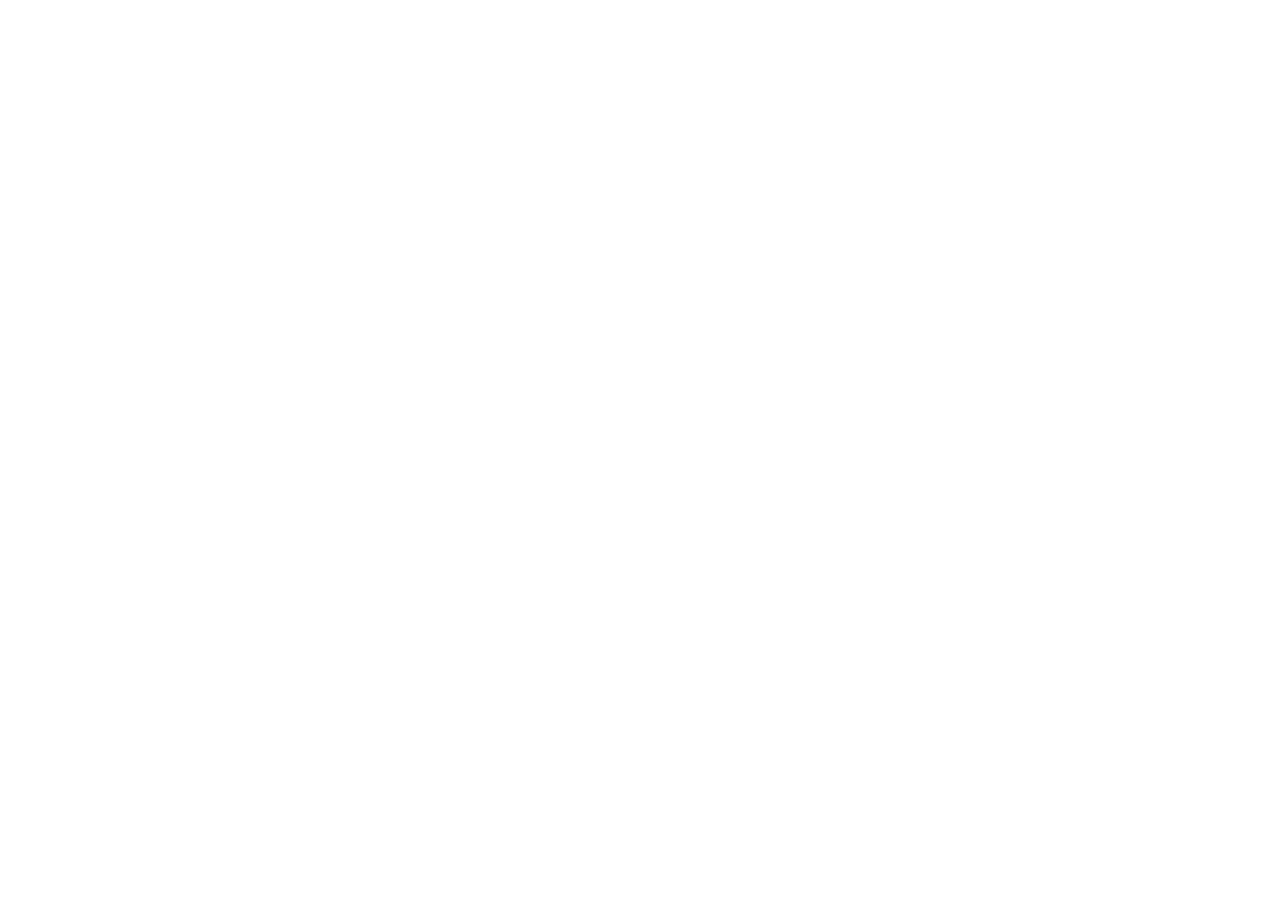
==== index.html @ c19c56f4 "Archivo subido con exito" ====
<!DOCTYPE html>
<html lang="en">
<head>
    <meta charset="UTF-8">
    <meta name="viewport" content="width=device-width, initial-scale=1.0">
    <title>Document</title>
</head>
<body>
    
</body>
</html>
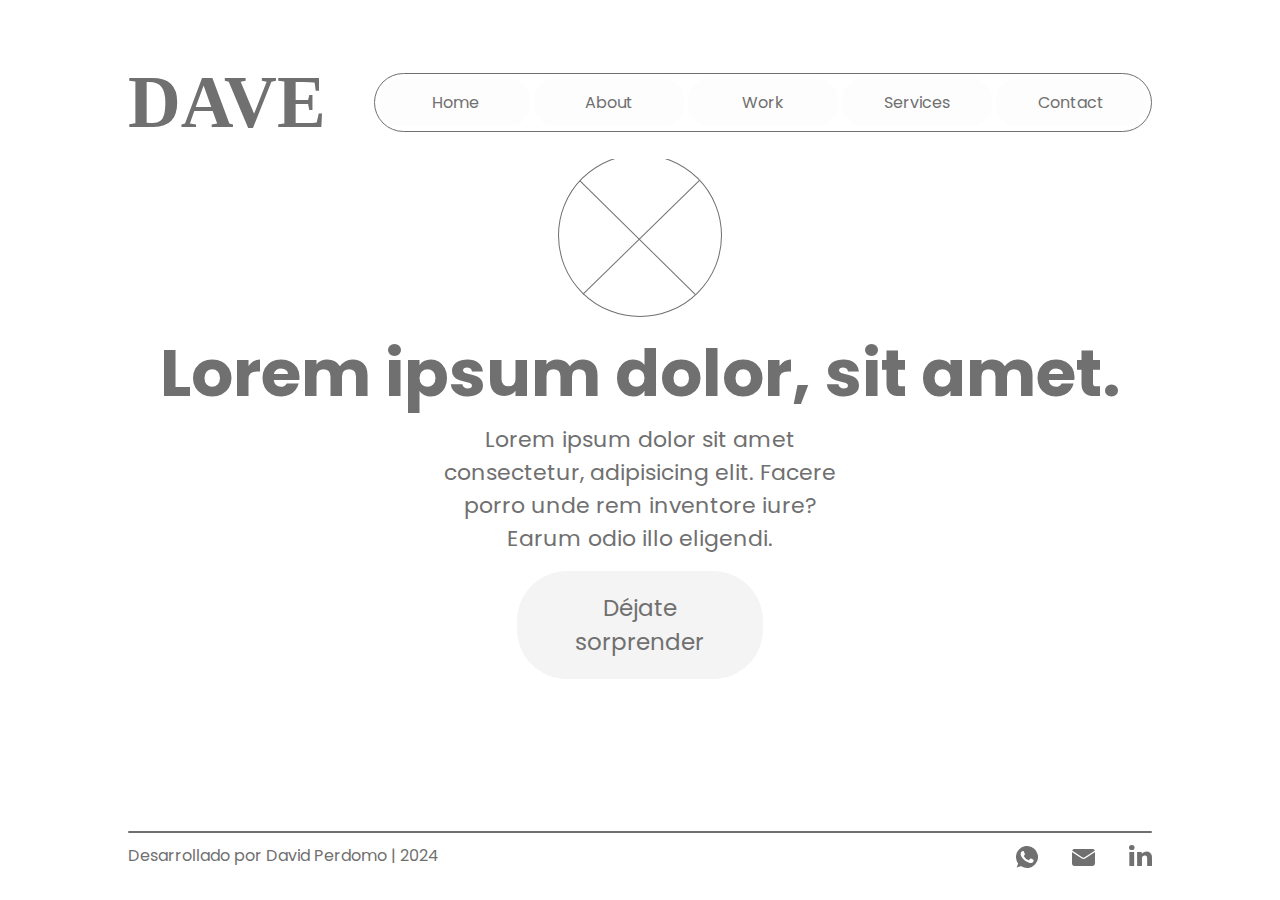
==== commit c57839bc: "Preentrega1 subida" ====
--- a/index.html
+++ b/index.html
@@ -1,11 +1,60 @@
 <!DOCTYPE html>
-<html lang="en">
+<html lang="es">
 <head>
     <meta charset="UTF-8">
     <meta name="viewport" content="width=device-width, initial-scale=1.0">
-    <title>Document</title>
+    <link rel="stylesheet" href="/assets/style.css">
+    <title>David Perdomo Portfolio</title>
+    <link rel="shortcut icon" href="https://assets.squarespace.com/universal/default-favicon.ico" type="image/x-icon">
+    <link rel="preconnect" href="https://fonts.googleapis.com">
+<link rel="preconnect" href="https://fonts.gstatic.com" crossorigin>
+<link href="https://fonts.googleapis.com/css2?family=Poppins:ital,wght@0,100;0,200;0,300;0,400;0,500;0,600;0,700;0,800;0,900;1,100;1,200;1,300;1,400;1,500;1,600;1,700;1,800;1,900&display=swap" rel="stylesheet">
+    
 </head>
 <body>
-    
+    <header>
+        <nav class="menu">
+           <a href="/index.html"><img src="/assets/images/logo_dave.svg" alt="" width="200px"></a>
+           <ul>
+            <a href="/index.html"><li>Home</li></a>
+            <a href="/pages/about.html"><li>About</li></a>
+            <a href="/pages/work.html"><li>Work</li></a>
+            <a href="/pages/services.html"><li>Services</li></a>
+            <a href="/pages/contact.html"><li>Contact</li></a>
+           </ul>
+           
+        </nav>
+    </header>
+    <main id="principal">
+        <section class="image-1">
+            <img src="/assets/images/image-1.svg" alt="">
+        </section>
+        <section class="titulos">
+            <h1>Lorem ipsum dolor, sit amet.</h1>
+        </section>
+        <section class="parrafos">
+            <p>Lorem ipsum dolor sit amet consectetur, adipisicing elit. Facere porro unde rem inventore iure? Earum odio illo eligendi.</p>
+        </section>
+        <section class="button">
+            <a href="/pages/work.html"><span>Déjate sorprender</span></a>
+        </section>
+    </main>
+   
+    <footer>
+        <section class="barra">
+
+        </section>
+        <section class="datos">
+            <section class="cierre">
+                <p>Desarrollado por David Perdomo | 2024</p>
+            </section>
+            <section class="logos">
+                <a href="https://api.whatsapp.com/send?phone=573163851757" target="_blank"><img class="logo-whatsapp" src="/assets/images/logo-whatsapp.svg" alt=""></a>
+                <a href="mailto:cristiand.perdomoz@gmail.com" target="_blank"><img src="/assets/images/logo-email.svg" alt="" class="logo-email"></a>
+                <a href="https://www.linkedin.com/in/david-perdomo-b9258a185/" target="_blank"><img src="/assets/images/logo-linkedin.svg" alt="" class="logo-linkedin"></a>
+            </section>
+        </section>
+
+    </footer>
 </body>
 </html>--- a/assets/style.css
+++ b/assets/style.css
@@ -0,0 +1,537 @@
+* {
+    margin: 0;
+    padding: 0;
+    box-sizing: border-box;
+    font-family: "Poppins", sans-serif;
+}
+ body {
+    display: flex;
+    flex-direction: column;
+    min-height: 100vh;
+ }
+
+header {
+    width: 80%;
+    padding-top: 50px;
+    background-color: rgb(255, 255, 255);
+    position: fixed;
+    margin-left: 10%;
+    z-index: 1;
+}
+
+
+nav ul {
+    list-style: none;
+    position: absolute;
+    right: 0;
+    top: 11px;
+    border: 1px solid #707070;
+    border-radius: 30px;
+    margin-top: 62px;
+    padding: 5px;
+    
+}
+
+nav ul li {
+    display: inline-block;
+    border: 1px solid #FDFDFD ;
+    border-radius: 21px;
+    background-color: #FDFDFD;
+    padding: 10px;
+    width: 150px;
+    text-align: center;
+    color: #707070;
+}
+
+nav ul li:hover {
+    display: inline-block;
+    border: 1px solid #FDFDFD ;
+    border-radius: 21px;
+    background-color: #F4F4F4;
+    font-weight: 500;
+    padding: 10px;
+    width: 150px;
+    text-align: center;
+    color: #707070;
+}
+
+main{
+    width: 80%;
+    margin: 0px auto;
+    padding: auto;
+}
+
+main#principal {
+    margin: 0 auto;
+
+}
+
+.image-1 img {
+    display: inline-block;
+    margin: 0 auto;
+    margin-left: 42%;
+    margin-right: 42%;
+    margin-top: 15%;
+    width: 16%;
+    text-align: center;
+}
+
+.titulos {
+    color: #707070;
+    text-align: center;
+    font-size: 33px;
+}
+
+section.parrafos{
+    margin-left: 30%;
+    margin-right: 30%;
+
+}
+
+.parrafos {
+    color: #707070;
+    text-align: center;
+    font-size: 22px;
+
+}
+
+section.button {
+    margin-top: 1rem;
+    margin-left: 30%;
+    margin-right: 30%;
+}
+
+.button {
+    margin-left: 30%;
+    margin-right: 30%;
+    text-align: center;
+
+}
+
+.button a span {
+    display: inline-block;
+    background-color: #F4F4F4;
+    color: #707070;
+    text-align: center;
+    padding: 20px;
+    font-size: 23px;
+    border-radius: 50px;
+    width: 60%;
+    
+}
+
+.button a span:hover {
+    display: inline-block;
+    background-color: #dedede;
+    color: #707070;
+    text-align: center;
+    padding: 20px;
+    font-size: 23px;
+    border-radius: 50px;
+    font-weight: 500;
+    
+}
+
+footer {
+    margin-left: 10%;
+    width: 80%;
+    margin-top: auto;
+    padding-bottom: 2rem;
+}
+
+.barra {
+    height: 2px;
+    width: 100%;
+    background-color: #707070;
+    border-radius: 5px;
+}
+
+.datos {
+    margin-top: 10px;
+    display: inline-block;
+}
+
+.cierre {
+    display: inline-block;
+    color: #707070;
+    font-size: 16px;
+
+}
+
+section.logos {
+    display: inline-block;
+    padding-right: 0%;
+    margin-right: 10%;
+    text-align: right;
+    position: absolute;
+    right: 0;
+    vertical-align: middle;
+
+}
+section.logos img {
+    margin-left: 30px;
+
+}
+
+.logo-whatsapp {
+    
+}
+
+.logo-linkedin {
+    margin-bottom: 2px;
+}
+
+.logo-email {
+    margin-bottom: 2px;
+}
+
+/* ABOUT */
+
+main#principal-pages {
+    margin-top: 500px;
+    margin-left: 10%;
+}
+
+.titulos-pages {
+    text-align: left;
+    margin-left: 0px;
+    font-size: 40px;
+    width: 400px;
+    color: #707070;
+    line-height: 44px;
+}
+
+.button-2 {
+    text-align: center;
+    margin-left: 0px;
+    display: inline-block;
+    margin-top: 2rem;
+    margin-right: 1rem;
+
+}
+
+.button-2 a span {
+    display: inline-block;
+    background-color: #F4F4F4;
+    color: #707070;
+    text-align: center;
+    padding: 20px;
+    font-size: 16px;
+    border-radius: 50px;
+    width: 200px;
+}
+
+.button-2 a span:hover {
+    display: inline-block;
+    background-color: #dedede;
+    font-weight: 500;
+    color: #707070;
+    text-align: center;
+    padding: 20px;
+    font-size: 16px;
+    border-radius: 50px;
+    width: 200px;
+    
+}
+
+.section-2{
+    width: 100%;
+    margin-top: 50px;
+    display: inline-block;
+}
+.imagenes {
+    display: flex;
+    justify-content: space-between;
+}
+
+
+.section-3 {
+    margin-top: 50px;
+    margin-bottom: 200px;
+}
+
+.sub-titulos {
+    display: inline-block;
+}
+
+.textos {
+    display: flex;
+    justify-content: space-between;
+}
+
+.subir-arriba {
+    margin-top: 1000px;
+
+}
+.subtitulos {
+    text-align: left;
+    margin-left: 0px;
+    margin-top: 0px;
+    font-size: 30px;
+    width: 400px;
+    color: #707070;
+    line-height: 32px;
+}
+
+section.parrafos-about {
+    display: inline-block;
+    width: 770px;
+    margin-right: 0px;
+}
+
+section.parrafos-about p {
+    display: inline-block;
+    width: 770px;
+    font-weight: 300;
+    font-size: 25px;
+    color: #707070;
+    line-height: 32px;
+    margin-bottom: 50px;
+}
+.parrafos-about p.subtitulos {
+    color: #707070;
+    font-weight: 400;
+    margin-bottom: 20px;
+    font-size: 30px;
+}
+
+.experiencia {
+    display: flex;
+    justify-content: space-between;
+}
+
+.experiencia p.exp-1 {
+    text-align: left;
+    margin-bottom: 20px;
+    margin-top: 20px;
+}
+
+.experiencia p.exp-2 {
+    text-align: right;
+    margin-bottom: 20px;
+    margin-top: 20px;
+}
+
+/* WORK */
+
+.portafolio {
+    margin-top: 50px;
+    display: flex;
+    justify-content: space-between;
+    margin-bottom: 10px;
+}
+
+.titulos-proyectos {
+    width: 100%;
+    display: flex;
+    justify-content: space-between;
+}
+
+div.titulos-proyectos {
+    width: 100%;
+    display: flex;
+    justify-content: space-between;
+    color: #707070;
+    font-size: 25px;
+    text-align: right;
+}
+
+.proyectos {
+    width: 450px;
+    text-align: right;
+    display: flex;
+    justify-content: space-between;
+}
+
+.linea {
+    height: 2px;
+    width: 60%;
+    background-color: #707070;
+    border-radius: 5px;
+    margin-top: 20px;
+}
+
+/* SERVICES */
+
+.titulos-pages-services {
+    width: 500px;
+    text-align: left;
+    margin-left: 0px;
+    font-size: 40px;
+    color: #707070;
+    line-height: 44px;
+}
+
+.section-2-services {
+    display: flex;
+    justify-content: space-between;
+    margin-top: 100px;
+}
+
+.description-services.description-services {
+    text-align: left;
+    width: 60%;
+    margin-top: 150px;
+}
+
+section.barra {
+    margin-top: 20px;
+}
+
+.parrafos-services {
+    text-align: left;
+    font-size: 25px;
+    color: #707070;
+    margin-top: 20px;
+    font-weight: 300;
+}
+
+.barra-2 {
+    height: 2px;
+    width: 50%;
+    background-color: #707070;
+    border-radius: 5px;
+    margin-top: 20px;
+}
+
+.separador-1 {
+    height: 2px;
+    width: 100%;
+    background-color: #707070;
+    border-radius: 5px;
+    margin-top: 100px;
+    margin-bottom: 100px;
+}
+
+section.subtitulo-2 {
+    display: flex;
+    justify-content: space-between;
+    width: 100%;
+}
+
+.parrafos-services-2 {
+
+    text-align: left;
+    font-size: 25px;
+    color: #707070;
+    font-weight: 300;
+    margin-right: 0px;
+}
+
+.decription-services-2 {
+    width: 60%;
+    margin-right: 0px;
+}
+
+/* CONTACT */
+
+.section-1-contact {
+    display: flex;
+    justify-content: space-between;
+}
+
+.contact-1 {
+    width: 40%;
+}
+
+.container {
+    padding: 20px;
+    border-radius: 30px;
+  }
+
+  .form-group {
+    margin-bottom: 20px;
+  }
+  
+  label {
+    font-weight: 300;
+    display: block;
+    text-align: left;
+    color: #707070;
+    font-size: 25px;
+    margin-bottom: 5px;
+  }
+  
+  input[type="text"],
+  input[type="email"],
+  input[type="tel"] {
+    text-align: left;
+    width: 100%;
+    padding: 10px;
+    padding-left: 20px;
+    border: 1px solid #707070;
+    border-radius: 30px;
+    color: #707070;
+    opacity: 60%;
+  }
+
+  
+  button {
+    margin-left: 30%;
+    margin-right: 30%;
+    text-align: center;
+    background-color: #F4F4F4;
+    color: #707070;
+    text-align: center;
+    padding: 10px;
+    font-size: 16px;
+    border-radius: 50px;
+    border: 1px solid #707070;
+    width: 40%;
+  }
+  
+  button:hover {
+    background-color: rgb(219, 219, 219);
+    font-weight: 500;
+  }
+
+  .separador-2 {
+    text-align: center;
+    margin-top: 200px;
+    margin-bottom: 200px;
+  }
+
+  p.exp-1 a{
+    color: #707070;
+    font-size: 25px;
+    font-weight: 400;
+  }
+
+  p.exp-1 {
+    color: #707070;
+    font-size: 25px;
+    font-weight: 400;
+  }
+
+  p.exp-2 {
+    color: #707070;
+    font-size: 25px;
+    font-weight: 400;
+  }
+
+  section.barra {
+    height: 2px;
+    width: 100%;
+    background-color: #707070;
+    border-radius: 5px;
+    margin-top: 0px;
+}
+a {
+    text-decoration: none;
+}
+
+/* PROYECTOS */
+
+.bold {
+    font-weight: 500;
+}
+
+.description-proyects {
+    color: #707070;
+    font-size: 30px;
+    margin-top: 1rem;
+}
+
+.mockups {
+    margin-bottom: 4rem;
+}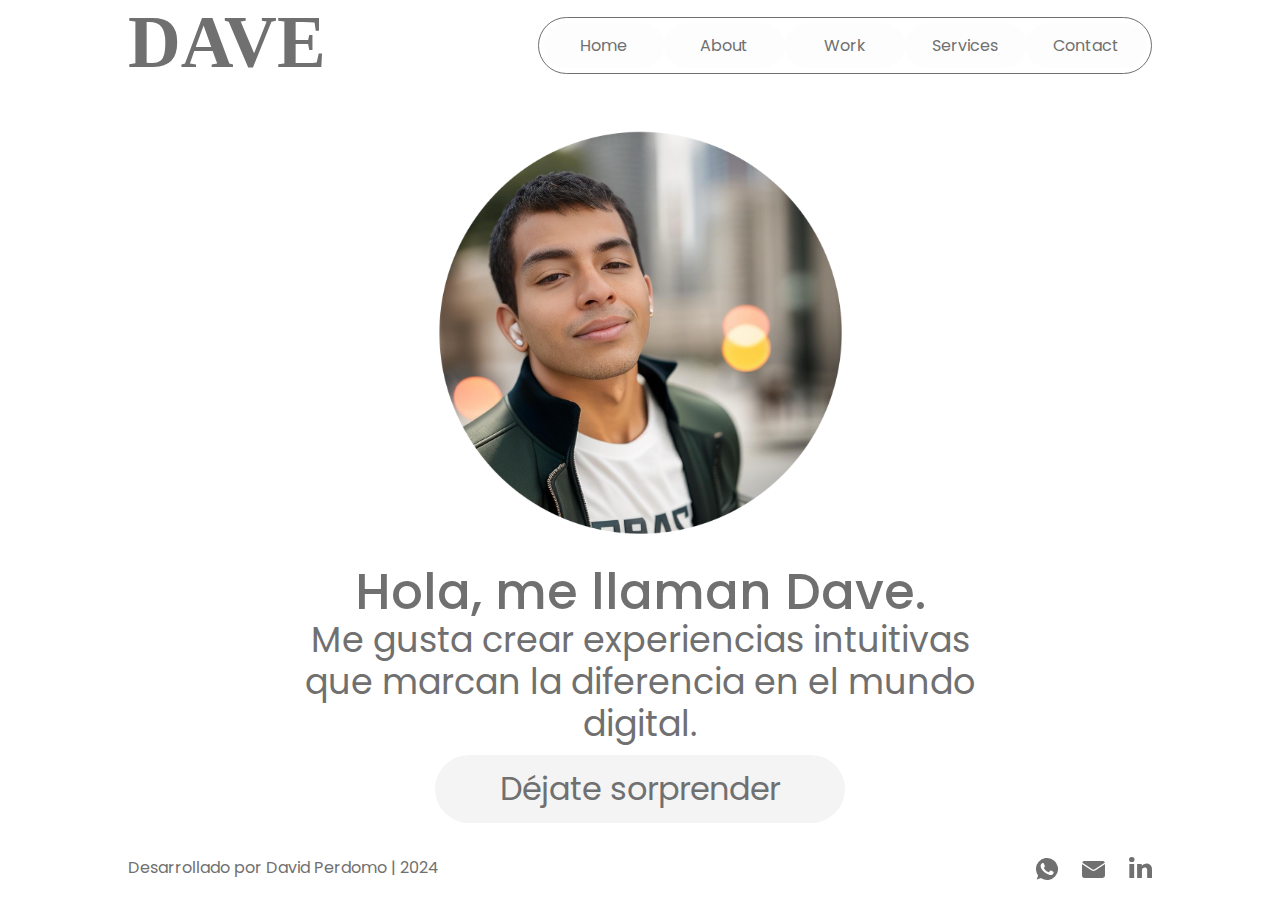
==== commit 6b0b7a4a: "Pyoyecto 2" ====
--- a/index.html
+++ b/index.html
@@ -3,58 +3,63 @@
 <head>
     <meta charset="UTF-8">
     <meta name="viewport" content="width=device-width, initial-scale=1.0">
-    <link rel="stylesheet" href="/assets/style.css">
+    <link rel="stylesheet" href="css/style.css">
     <title>David Perdomo Portfolio</title>
+    
     <link rel="shortcut icon" href="https://assets.squarespace.com/universal/default-favicon.ico" type="image/x-icon">
     <link rel="preconnect" href="https://fonts.googleapis.com">
-<link rel="preconnect" href="https://fonts.gstatic.com" crossorigin>
-<link href="https://fonts.googleapis.com/css2?family=Poppins:ital,wght@0,100;0,200;0,300;0,400;0,500;0,600;0,700;0,800;0,900;1,100;1,200;1,300;1,400;1,500;1,600;1,700;1,800;1,900&display=swap" rel="stylesheet">
-    
+    <link rel="preconnect" href="https://fonts.gstatic.com" crossorigin>
+    <link href="https://fonts.googleapis.com/css2?family=Poppins:ital,wght@0,100;0,200;0,300;0,400;0,500;0,600;0,700;0,800;0,900;1,100;1,200;1,300;1,400;1,500;1,600;1,700;1,800;1,900&display=swap" rel="stylesheet">
 </head>
 <body>
+
+
     <header>
-        <nav class="menu">
-           <a href="/index.html"><img src="/assets/images/logo_dave.svg" alt="" width="200px"></a>
-           <ul>
-            <a href="/index.html"><li>Home</li></a>
-            <a href="/pages/about.html"><li>About</li></a>
-            <a href="/pages/work.html"><li>Work</li></a>
-            <a href="/pages/services.html"><li>Services</li></a>
-            <a href="/pages/contact.html"><li>Contact</li></a>
+        <nav class="navbar">
+           <a href="index.html"><img src="assets/logo_dave.svg" alt="" class="logo"></a>
+          
+           <ul class="menu_items">
+                <li><a href="index.html">Home</a></li>
+                <li><a href="pages/about.html">About</a></li>
+                <li><a href="pages/work.html">Work</a></li>
+                <li><a href="pages/services.html">Services</a></li>
+                <li><a href="pages/contact.html">Contact</a></li>
            </ul>
            
         </nav>
     </header>
-    <main id="principal">
-        <section class="image-1">
-            <img src="/assets/images/image-1.svg" alt="">
-        </section>
-        <section class="titulos">
-            <h1>Lorem ipsum dolor, sit amet.</h1>
-        </section>
-        <section class="parrafos">
-            <p>Lorem ipsum dolor sit amet consectetur, adipisicing elit. Facere porro unde rem inventore iure? Earum odio illo eligendi.</p>
-        </section>
-        <section class="button">
-            <a href="/pages/work.html"><span>Déjate sorprender</span></a>
-        </section>
+    <main class="principal">
+        <div class="image-1">
+            <img src="assets//foto-de-david.png" alt="" class="foto-1">
+        </div>
+        <section class="content">
+            <div class="titulos">
+            <h1>Hola, me llaman Dave.</h1>
+            </div>
+            <div class="parrafos">
+            <p>Me gusta crear experiencias intuitivas
+                que marcan la diferencia en el mundo digital.</p>
+            </div>
+            <div class="button">
+            <a href="pages/work.html"><span>Déjate sorprender</span></a>
+            </div>
+    </section>
     </main>
    
+    <!-- Contenido de la barra de pie de página -->
+
     <footer>
-        <section class="barra">
-
-        </section>
-        <section class="datos">
-            <section class="cierre">
+        <div class="datos">
+            <div class="cierre">
                 <p>Desarrollado por David Perdomo | 2024</p>
-            </section>
-            <section class="logos">
-                <a href="https://api.whatsapp.com/send?phone=573163851757" target="_blank"><img class="logo-whatsapp" src="/assets/images/logo-whatsapp.svg" alt=""></a>
-                <a href="mailto:cristiand.perdomoz@gmail.com" target="_blank"><img src="/assets/images/logo-email.svg" alt="" class="logo-email"></a>
-                <a href="https://www.linkedin.com/in/david-perdomo-b9258a185/" target="_blank"><img src="/assets/images/logo-linkedin.svg" alt="" class="logo-linkedin"></a>
-            </section>
-        </section>
-
+            </div>
+            <div class="logos">
+                <a href="https://api.whatsapp.com/send?phone=573163851757" target="_blank"><img src="/assets/logo-whatsapp.svg" class="logo-whatsapp" alt="Logo whatsapp"></a>
+                <a href="mailto:cristiand.perdomoz@gmail.com" target="_blank"><img src="/assets/logo-email.svg" alt="logo Email" class="logo-email"></a>
+                <a href="https://www.linkedin.com/in/david-perdomo-b9258a185/" target="_blank"><img src="/assets/logo-linkedin.svg" alt="Logo Linkedin" class="logo-linkedin"></a>
+            </div>
+        </div>
     </footer>
+    
 </body>
-</html>+</html>
--- a/css/style.css
+++ b/css/style.css
@@ -0,0 +1,789 @@
+* {
+    margin: 0;
+    padding: 0;
+    box-sizing: border-box;
+    font-family: "Poppins", sans-serif;
+}
+
+/* HOME */
+
+/* HEADER */
+
+header {
+    padding-top: 20px;
+    padding-bottom: 20px;
+    height: 10vh;
+    background-color: #ffffff;
+}
+
+.navbar {
+    display: flex;
+    justify-content: space-between;
+    align-items: center;
+    padding-left: 10%;
+    padding-right: 10%;
+    height: 100%;
+}
+
+.logo {
+width: 200px;
+
+}
+
+.menu_items {
+    display: flex;
+    list-style: none;
+    border: 1px solid #707070;
+    background-color: #ffffff;
+    border-radius: 30px;
+    width: 60%;
+    justify-content: space-around;
+    padding: 5px;
+}
+
+ul li {
+    display: flex;
+    list-style: none;
+    gap: 20px;
+    width: 100%;
+    padding: 10px;
+    background-color: #fdfdfd;
+    border-radius: 30px;
+    justify-content: space-around;
+    text-align: center;
+}
+
+
+ul li:hover {
+    display: flex;
+    list-style: none;
+    gap: 20px;
+    border-radius: 30px;
+    background-color: #e9e9e9;
+    font-weight: 500;
+  
+    justify-content: space-around;
+}
+
+
+.menu_items li a {
+    color: #707070;
+    text-decoration: none;
+}
+
+.burger {
+    display: none;
+}
+
+/* END HEADER */
+
+
+main{
+    width: 80%;
+    margin-left: 10%;
+    display: flex;
+    flex-direction: column;
+    text-align: center;
+    height: 85vh;
+    justify-content: center;
+    align-items: center;
+    }
+
+    .image-1 {
+        align-self:center;
+    }
+
+    .foto-1 {
+        width: 40%;
+        margin-bottom: 0px;
+    }
+
+    .content {
+        margin-top: 20px;
+    }
+
+    .titulos, h1 {
+        color: #707070;
+        text-align: center;
+        font-size: 50px;
+        line-height: 55px;
+        font-weight: 500;
+    }
+
+
+    .parrafos {
+        font-size: 35px;
+        margin-left: 15%;
+        margin-right: 15%;
+        text-align: center;
+        line-height: 42px;
+        color: #707070;
+    }
+
+    .button {
+        background-color: #F4F4F4;
+        font-size: 32px;
+        margin-top: 1%;
+        padding: 1%;
+        font-weight: 400;
+        border-radius: 50px;
+        margin-left: 30%;
+        margin-right: 30%;
+    }
+
+    .button:hover {
+        background-color: #e1e1e1;
+        font-size: 32px;
+        margin-top: 1%;
+        padding: 1%;
+        border-radius: 50px;
+        font-weight: 500;
+        margin-left: 30%;
+        margin-right: 30%;
+    }
+
+    .button a {
+        text-decoration: none;
+        color: #707070;
+    }
+    
+    /* FOOTER */
+
+
+
+    footer {
+        height: 50px;
+        padding-bottom: 5px;
+        width: 100%;
+    }
+
+
+
+    .datos {
+        display: flex;
+        justify-content: space-between;
+        margin-left: 10%;
+        margin-right: 10%;
+        color: #707070;
+    }
+
+    .logo-whatsapp {
+        margin-right: 20px;
+    }
+    .logo-email {
+        margin-right: 20px;
+        margin-bottom: 2px;
+    }
+
+    .logo-linkedin {
+        margin-bottom: 2px;
+    }
+       /* END FOOTER */
+    /* END HOME */
+
+
+    /* PAGE ABOUT */
+
+    .principal-pages {
+        margin-top: 1200px;
+        display: flex;
+        align-items: flex-start;
+    }
+
+    .section-1 {
+        display: flex;
+        flex-direction: column;
+        align-items: flex-start;
+    }
+    
+    .titulos-pages {
+        text-align: left;
+        margin-left: 0px;
+        font-size: 40px;
+        width: 50%;
+        color: #707070;
+        line-height: 44px;
+        text-wrap: balance;
+    }
+
+    .botones-home {
+        margin-top: 1%;
+        display: flex;
+        justify-content: space-between;
+    }
+
+    .button-2 a {
+        text-align: center;
+        margin-left: 0px;
+        display: inline-block;
+        padding: 10px;
+        width: 300px;
+        background-color: #F4F4F4;
+        border-radius: 30px;
+        margin-right: 30px;
+        text-decoration: none;
+        color: #707070;
+        font-weight: 400;
+    }
+
+    .button-2 a:hover {
+        background-color: #e1e1e1;
+        font-weight: 500;
+    }
+
+    .section-2 {
+        display: flex;
+        flex-direction: column;
+        align-items: flex-start;
+    }
+    .ilustraciones {
+        margin-top: 1%;
+        display: flex;
+        justify-content: space-around;
+    }
+
+     .ilust-1 {
+        width: 25%;
+     }
+     .section-3 {
+        margin-top: 100px;
+        width: 100%;
+    }
+    
+    .sub-titulos {
+        display: inline-block;
+    }
+    
+    .textos {
+        display: flex;
+        justify-content: space-between;
+    }
+
+    .subtitulos {
+        text-align: left;
+        margin-left: 0px;
+        font-size: 40px;
+        width: 100%;
+        color: #707070;
+        line-height: 44px;
+    }
+    
+    section.parrafos-about {
+        width: 70%;
+        margin-right: 0px;
+        text-align: left;
+
+        margin-bottom: 100px;
+    }
+    
+    section.parrafos-about p {
+        
+        font-weight: 300;
+        font-size: 25px;
+        color: #707070;
+        line-height: 32px;
+        margin-bottom: 50px;
+    }
+    .parrafos-about p.subtitulos {
+        color: #707070;
+        font-weight: 400;
+        margin-bottom: 20px;
+        font-size: 30px;
+    }
+    
+    .experiencia {
+        display: flex;
+        justify-content: space-between;
+    }
+    
+    .experiencia p.exp-1 {
+        text-align: left;
+        margin-bottom: 20px;
+        margin-top: 20px;
+        font-weight: 500;
+    }
+    
+    .experiencia p.exp-2 {
+        text-align: right;
+        margin-bottom: 20px;
+        margin-top: 20px;
+    }
+
+    .barra {
+        height: 2px;
+        width: 100%;
+        background-color: #707070;
+        border-radius: 5px;
+    }
+
+    .datos-about {
+        display: flex;
+        justify-content: space-between;
+        color: #707070;
+    }
+
+       /* PAGE ABOUT */
+    
+
+@media (max-width: 960px) {
+
+    /* HOME */
+
+    .navbar {
+        display: flex;
+        flex-direction: column;
+        justify-content: space-between;
+        align-items: center;
+        padding-left: 5%;
+        padding-right: 5%;
+        height: 100%;
+    }
+
+ 
+    .navbar {
+        position: relative;
+        width: 100%;
+    }
+
+        
+    .burger {
+        display: flex;
+    }
+
+    .menu_items {
+        width: 100%;
+    }
+
+
+    .logo {
+        width: 150px;
+    }
+
+    main {
+        width: 90%;
+        margin: 0px auto;
+        display: flex;
+        flex-direction: column;
+        text-align: center;
+        height: 85vh;
+        justify-content: center;
+        align-items: center;
+        }
+
+        .content {
+            margin-top: 15px;
+        }
+    
+        .titulos {
+            color: #707070;
+            text-align: center;
+            font-size: 30px;
+        }
+    
+        .titulos h1 {
+            font-weight:500;
+        }
+    
+        .parrafos {
+            font-size: 27px;
+            text-align: center;
+            line-height: 33px;
+            color: #707070;
+            margin-left: 5%;
+            margin-right: 5%;
+        }
+    
+        .button {
+            background-color: #F4F4F4;
+            font-size: 25px;
+            font-weight: 400;
+            margin-top: 3%;
+            padding: 2  %;
+            border-radius: 50px;
+            margin-left: 20%;
+            margin-right: 20%;
+        }
+    
+        .button:hover {
+            background-color: #e1e1e1;
+            font-size: 25px;
+            font-weight: 500;
+            margin-top: 1%;
+            padding: 1%;
+            border-radius: 50px;
+            margin-left: 20%;
+            margin-right: 20%;
+        }
+    
+        .button a {
+            text-decoration: none;
+            color: #707070;
+        }
+
+    /* PAGE ABOUT */
+
+    .principal-pages {
+        display: flex;
+        align-items: center;
+    }
+
+    .section-1 {
+        display: flex;
+        flex-direction: column;
+        align-items: center;
+    }
+    
+    .titulos-pages {
+        text-align: center;
+        margin-left: 0px;
+        font-size: 40px;
+        width: 80%;
+        color: #707070;
+        line-height: 44px;
+        text-wrap: balance;
+    }
+
+    .botones-home {
+        margin-top: 5%;
+        display: flex;
+        justify-content: space-between;
+    }
+
+    .button-2 a {
+        text-align: center;
+        margin-left: 0px;
+        display: inline-block;
+        padding: 10px;
+        width: 220px;
+        background-color: #F4F4F4;
+        border-radius: 30px;
+        margin-right: 30px;
+        text-decoration: none;
+        color: #707070;
+        font-weight: 400;
+    }
+
+    .ilustraciones {
+        margin-top: 1%;
+        display: flex;
+        justify-content: space-around;
+    }
+
+    .ilust-1 {
+        width: 30%;
+     }
+
+     .ilustraciones {
+        margin-top: 3%;
+        display: flex;
+        justify-content: space-around;
+    }
+    
+    .subtitulos {
+        text-align: left;
+        margin-left: 0px;
+        font-size: 40px;
+        width: 80%;
+        color: #707070;
+        line-height: 44px;
+    }
+    
+    section.parrafos-about {
+        width: 80%;
+        margin-right: 0px;
+        text-align: left;
+
+        margin-bottom: 100px;
+    }
+
+
+}
+
+@media (max-width: 540px) {
+
+    /* HOME */
+
+    .navbar {
+        display: flex;
+        flex-direction: column;
+        justify-content: space-between;
+        align-items: center;
+        height: 100%;
+    }
+
+ 
+    .navbar {
+        position: relative;
+        width: 100%;
+    }
+
+    .menu_items {
+        width: 100%;
+    }
+
+    ul li {
+        display: flex;
+        list-style: none;
+        gap: 5px;
+        width: 100%;
+        padding: 5px;
+        background-color: #fdfdfd;
+        border-radius: 15px;
+        justify-content: space-around;
+        text-align: center;
+        font-size: 13px;
+    }
+
+    main{
+        width: 95%;
+        margin: 0px auto;
+        padding-top: 50px;
+        display: flex;
+        flex-direction: column;
+        text-align: center;
+        height: 85vh;
+        justify-content: center;
+        align-items: center;
+        }
+
+        .content {
+            margin-top: 15px;
+        }
+
+    
+        .titulos h1 {
+            font-weight:500;
+            line-height: 40px;
+            margin-bottom: 10px;
+        }
+    
+        .parrafos {
+            font-size: 20px;
+            text-align: center;
+            line-height: 25px;
+            color: #707070;
+            margin-left: 5%;
+            margin-right: 5%;
+        }
+    
+        .button {
+            background-color: #F4F4F4;
+            font-size: 25px;
+            font-weight: 400;
+            margin-top: 3%;
+            padding: 1%;
+            border-radius: 50px;
+            margin-left: 5%;
+            margin-right: 5%;
+        }
+    
+        .button:hover {
+            background-color: #e1e1e1;
+            font-size: 25px;
+            font-weight: 500;
+            margin-top: 1%;
+            padding: 1%;
+            border-radius: 50px;
+            margin-left: 20%;
+            margin-right: 20%;
+        }
+    
+        .button a {
+            text-decoration: none;
+            color: #707070;
+        }
+
+        footer {
+            height: 5vh;
+            padding-bottom: 5px;
+        }
+        
+        .cierre {
+            text-align: center;
+        }
+        
+        .datos {
+            display: flex;
+            flex-direction: column;
+            margin-left: 10%;
+            margin-right: 10%;
+            color: #707070;
+            align-items: center;
+            padding-bottom: 10px;
+        }
+        
+        .logo-whatsapp {
+            margin-top: 10px;
+            margin-right: 20px;
+        }
+            .logo-email {
+            margin-top: 10px;
+            margin-right: 20px;
+            margin-bottom: 2px;
+        }
+        
+        .logo-linkedin {
+            margin-top: 10px;
+            margin-bottom: 2px;
+        }
+
+        /* PAGE ABOUT */
+
+    .principal-pages {
+        display: flex;
+        align-items: center;
+        margin-top: 1600px;
+    }
+
+    .section-1 {
+        display: flex;
+        flex-direction: column;
+        align-items: center;
+    }
+    
+    .titulos-pages {
+        text-align: center;
+        margin-left: 0px;
+        font-size: 30px;
+        width: 100%;
+        color: #707070;
+        line-height: 36px;
+        text-wrap: balance;
+    }
+
+    .botones-home {
+        margin-top: 5%;
+        display: flex;
+        flex-direction: column;
+    }
+
+    .button-2 a {
+        margin-bottom: 15px;
+        text-align: center;
+        margin-left: 0px;
+        display: inline-block;
+        padding: 10px;
+        width: 220px;
+        background-color: #F4F4F4;
+        border-radius: 30px;
+        margin-right: 30px;
+        text-decoration: none;
+        color: #707070;
+        font-weight: 400;
+    }
+
+
+    .ilustraciones {
+        margin-top: 1%;
+        display: flex;
+        flex-direction: column;
+        justify-content: center;
+        align-items: center;
+    }
+
+    .ilust-1 {
+        width: 80%;
+     }
+
+     .ilustraciones {
+        margin-top: 3%;
+        display: flex;
+        justify-content: space-around;
+    }
+
+    .section-3 {
+        margin-top: 100px;
+        width: 100%;
+    }
+
+    
+    .textos {
+        display: flex;
+        flex-direction: column;
+        align-items: center;
+    }
+
+    .sub-titulos p {
+        font-size: 35px;
+        color: #707070;
+    }
+
+    .subtitulos {
+        align-items: center;
+        text-align: center;
+    }
+    
+    section.parrafos-about {
+        width: 100%;
+        margin-right: 0px;
+        text-align: left;
+
+        margin-bottom: 100px;
+    }
+    
+    section.parrafos-about p {
+        
+        font-weight: 300;
+        font-size: 20px;
+        color: #707070;
+        line-height: 25px;
+        margin-bottom: 50px;
+    }
+    .parrafos-about p.subtitulos {
+        color: #707070;
+        font-weight: 400;
+        margin-bottom: 20px;
+        font-size: 30px;
+    }
+    
+    .experiencia {
+        display: flex;
+        justify-content: space-between;
+    }
+    
+    .experiencia p.exp-1 {
+        text-align: left;
+        margin-bottom: 20px;
+        margin-top: 20px;
+        font-weight: 500;
+    }
+    
+    .experiencia p.exp-2 {
+        text-align: right;
+        margin-bottom: 20px;
+        margin-top: 20px;
+    }
+    
+    .subtitulos {
+        text-align: center;
+        margin-left: 0px;
+        font-size: 40px;
+        width: 80%;
+        color: #707070;
+        line-height: 44px;
+    }
+    
+    section.parrafos-about {
+        width: 80%;
+        margin-right: 0px;
+        text-align: left;
+
+        margin-bottom: 100px;
+    }
+
+    .datos-about {
+        display: flex;
+        flex-direction: column;
+        margin-left: 10%;
+        margin-right: 10%;
+        color: #707070;
+        align-items: center;
+        padding-bottom: 10px;
+    }
+
+        
+            
+
+
+
+}